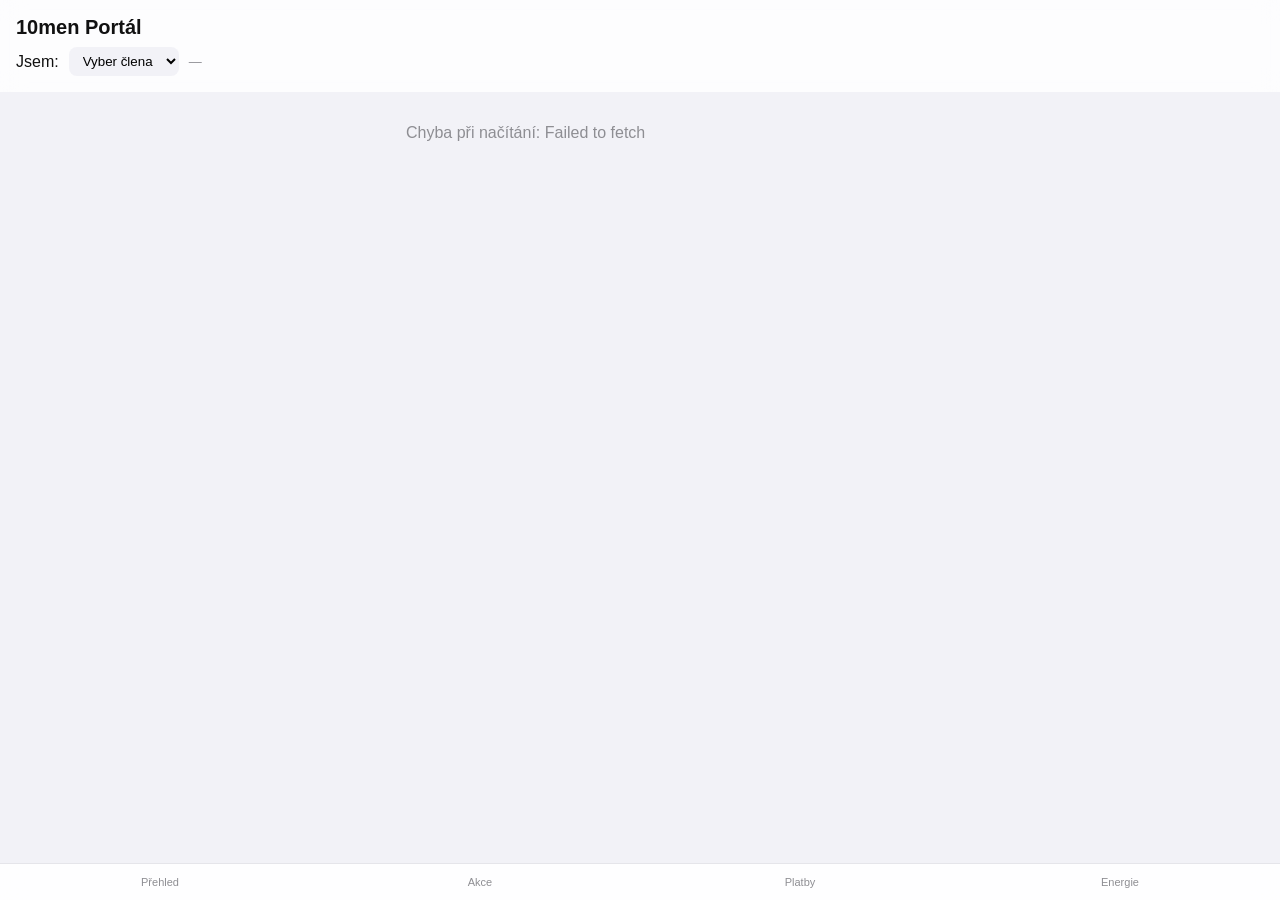
==== index_backup.html @ 1030ac2c "Create index_backup.html" ====
<!doctype html>
<html lang="cs">
<head>
  <meta charset="utf-8" />
  <meta name="viewport" content="width=device-width,initial-scale=1" />
  <title>10men Portál</title>
  <link rel="stylesheet" href="style.css" />
</head>
<body>
  <header>
    <h1>10men Portál</h1>
    <div class="topbar">
      <label>Jsem:</label>
      <select id="memberSelect">
        <option value="">Vyber člena</option>
      </select>
      <span id="status" class="status">—</span>
    </div>
  </header>

  <main id="main">
    <p class="notice">Načítám…</p>
  </main>

  <nav class="bottom">
    <button id="btnDashboard">Přehled</button>
    <button id="btnEvents">Akce</button>
    <button id="btnPayments">Platby</button>
    <button id="btnEnergy">Energie</button>
  </nav>

  <script src="api.js"></script>
  <script src="app.js"></script>
</body>
</html>
---- style.css ----
:root{
  --bg:#f2f2f7;
  --card:#ffffff;
  --text:#111;
  --muted:#8e8e93;
  --accent:#000;
}

*{
  box-sizing:border-box;
  -webkit-tap-highlight-color:transparent;
}

body{
  margin:0;
  font-family:-apple-system, BlinkMacSystemFont, "Segoe UI", Roboto, sans-serif;
  background:var(--bg);
  color:var(--text);
}

/* HEADER */

header{
  background:rgba(255,255,255,0.8);
  backdrop-filter:blur(12px);
  padding:16px;
  position:sticky;
  top:0;
  z-index:10;
}

header h1{
  margin:0;
  font-size:20px;
}

.topbar{
  margin-top:8px;
  display:flex;
  align-items:center;
  gap:10px;
}

.topbar select{
  padding:6px 10px;
  border-radius:8px;
  border:none;
  background:#f2f2f7;
}

.status{
  font-size:13px;
  color:var(--muted);
}

/* MAIN */

main{
  padding:16px;
  padding-bottom:100px;
  max-width:500px;
  margin:0 auto;
}

/* CARD */

.card{
  background:var(--card);
  border-radius:18px;
  padding:16px;
  margin-bottom:16px;

  box-shadow:
    0 2px 6px rgba(0,0,0,0.04),
    0 10px 25px rgba(0,0,0,0.06);
}

/* HERO CARD */

.card.next{
  padding:20px;
  border-radius:22px;

  box-shadow:
    0 6px 16px rgba(0,0,0,0.08),
    0 20px 40px rgba(0,0,0,0.10);
}
.card.next b{
  font-size:20px;
  line-height:1.2;
}

.card + .card{
  margin-top:12px;
}

/* TEXT */

h2{
  font-size:22px;
  margin:0 0 12px;
}

h3{
  font-size:13px;
  color:var(--muted);
  margin:20px 0 6px;
  text-transform:uppercase;
  letter-spacing:0.05em;
}

.small{
  font-size:14px;
  color:var(--muted);
}

/* BULLETIN */

.bulletin p{
  margin:8px 0 0;
  line-height:1.5;
}

/* CONCERT LIST */

.concert-row{
  display:flex;
  justify-content:space-between;
  align-items:center;

  padding:12px 14px;
  border-radius:14px;
  margin-bottom:8px;

  background:#fff;
  box-shadow:0 2px 6px rgba(0,0,0,0.05);
}
.concert-row b{
  font-size:15px;
}

.concert-row.muted{
  opacity:0.4;
}

/* BUTTONS */

button{
  background:#f2f2f7;
  border:none;
  border-radius:12px;
  padding:12px;
  font-size:15px;
}

button:active{
  transform:scale(0.96);
}

/* STATUS BUTTON COLORS */

button[onclick*="'Přijdu'"]{
  background:#eaf7ef;
}

button[onclick*="'Možná'"]{
  background:#fff4dc;
}

button[onclick*="'Nepřijdu'"]{
  background:#fdecec;
}

/* NAV */

.bottom{
  position:fixed;
  bottom:0;
  left:0;
  right:0;

  display:flex;
  justify-content:space-around;

  background:rgba(255,255,255,0.9);
  backdrop-filter:blur(12px);

  border-top:1px solid #e5e5ea;
  padding:6px 0;
}

.bottom button{
  flex:1;
  background:none;
  border:none;

  display:flex;
  flex-direction:column;
  align-items:center;
  justify-content:center;

  font-size:11px;
  color:#8e8e93;

  padding:6px 0;
}

.bottom button.active{
  color:#000;
  font-weight:600;
}

.bottom button span{
  font-size:18px;
  margin-bottom:2px;
}

.bottom button small{
  font-size:11px;
}

/* NOTICE */

.notice{
  color:var(--muted);
}
.season-title{
  margin:28px 0 10px;
  font-size:12px;
  color:#8e8e93;
  text-transform:uppercase;
  letter-spacing:0.08em;
}
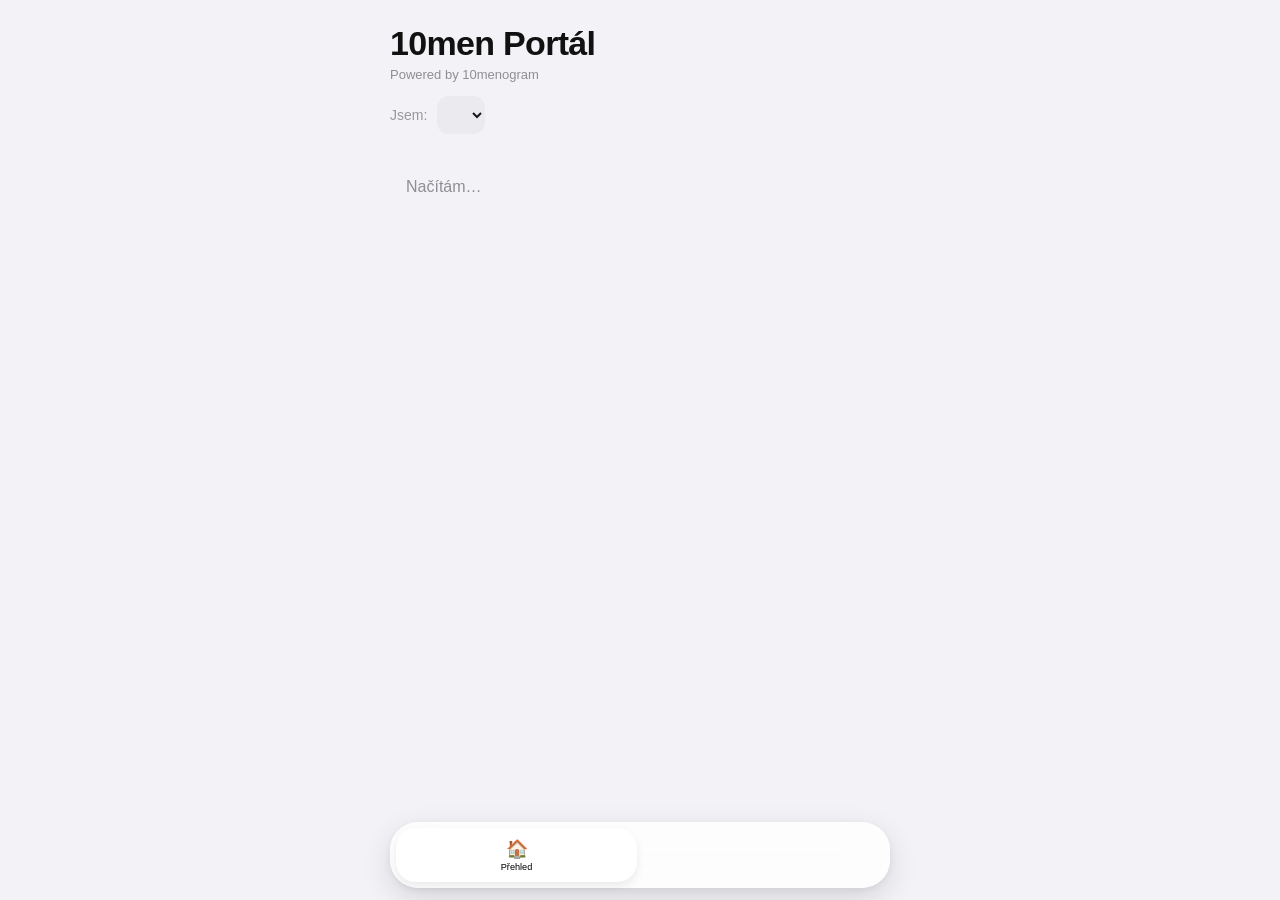
==== commit f0b72eb6: "Update index_backup.html" ====
--- a/index_backup.html
+++ b/index_backup.html
@@ -3,33 +3,34 @@
 <head>
   <meta charset="utf-8" />
   <meta name="viewport" content="width=device-width,initial-scale=1" />
-  <title>10men Portál</title>
+  <title>10men Portal</title>
   <link rel="stylesheet" href="style.css" />
 </head>
 <body>
   <header>
+  <div class="header-inner">
     <h1>10men Portál</h1>
+    <div class="subtitle">Powered by 10menogram</div>
+
     <div class="topbar">
-      <label>Jsem:</label>
-      <select id="memberSelect">
-        <option value="">Vyber člena</option>
-      </select>
-      <span id="status" class="status">—</span>
+      <span>Jsem:</span>
+      <select id="memberSelect"></select>
+      <span id="status"></span>
     </div>
-  </header>
+
+  </div>
+</header>
 
   <main id="main">
     <p class="notice">Načítám…</p>
   </main>
 
-  <nav class="bottom">
-    <button id="btnDashboard">Přehled</button>
-    <button id="btnEvents">Akce</button>
-    <button id="btnPayments">Platby</button>
-    <button id="btnEnergy">Energie</button>
-  </nav>
+  <nav class="bottom-wrap">
+  <div class="bottom">
+    
+    <button id="btnDashboard" class="active">
+      <span>🏠</span>
+      <small>Přehled</small>
+    </button>
 
-  <script src="api.js"></script>
-  <script src="app.js"></script>
-</body>
-</html>
+    <button id="btnEvents">
--- a/style.css
+++ b/style.css
@@ -21,31 +21,54 @@
 /* HEADER */
 
 header{
-  background:rgba(255,255,255,0.8);
-  backdrop-filter:blur(12px);
-  padding:16px;
   position:sticky;
   top:0;
   z-index:10;
+
+  background:rgba(242,242,247,0.7);
+  backdrop-filter:blur(20px);
+
+  padding:24px 16px 12px;
+}
+
+.header-inner{
+  max-width:500px;
+  margin:0 auto;
 }
 
 header h1{
   margin:0;
-  font-size:20px;
+  font-size:34px;
+  font-weight:700;
+  letter-spacing:-0.02em;
+}
+
+header .subtitle{
+  font-size:13px;
+  color:#8e8e93;
+  margin-top:4px;
 }
 
 .topbar{
-  margin-top:8px;
+  margin-top:14px;
   display:flex;
   align-items:center;
   gap:10px;
+  opacity:0.9;
 }
 
 .topbar select{
-  padding:6px 10px;
-  border-radius:8px;
+  padding:10px 14px;
+  border-radius:12px;
   border:none;
-  background:#f2f2f7;
+  background:#e9e9ee;
+
+  font-size:14px;
+}
+
+.topbar span{
+  font-size:14px;
+  color:#8e8e93;
 }
 
 .status{
@@ -57,7 +80,7 @@
 
 main{
   padding:16px;
-  padding-bottom:100px;
+  padding-bottom:120px;
   max-width:500px;
   margin:0 auto;
 }
@@ -173,50 +196,66 @@
 
 /* NAV */
 
-.bottom{
+.bottom-wrap{
   position:fixed;
-  bottom:0;
+  bottom:12px;
   left:0;
   right:0;
-
-  display:flex;
-  justify-content:space-around;
-
-  background:rgba(255,255,255,0.9);
-  backdrop-filter:blur(12px);
-
-  border-top:1px solid #e5e5ea;
-  padding:6px 0;
+  display:flex;
+  justify-content:center;
+  z-index:20;
+}
+
+.bottom{
+  display:flex;
+  gap:6px;
+
+  width:calc(100% - 24px);   /* 🔥 KLÍČOVÉ */
+  max-width:500px;           /* drží mobil feel na větších displejích */
+
+  background:rgba(255,255,255,0.85);
+  backdrop-filter:blur(20px);
+
+  padding:6px;
+  border-radius:28px;
+
+  box-shadow:
+    0 10px 30px rgba(0,0,0,0.12),
+    0 2px 8px rgba(0,0,0,0.06);
 }
 
 .bottom button{
-  flex:1;
-  background:none;
-  border:none;
-
   display:flex;
   flex-direction:column;
   align-items:center;
   justify-content:center;
 
+  flex:1; 
+
+  padding:10px 14px;
+  border:none;
+  background:transparent;
+  border-radius:20px;
+
   font-size:11px;
   color:#8e8e93;
 
-  padding:6px 0;
+  transition:all 0.2s ease;
 }
 
 .bottom button.active{
+  background:#fff;
   color:#000;
-  font-weight:600;
+
+  box-shadow:0 4px 10px rgba(0,0,0,0.08);
 }
 
 .bottom button span{
   font-size:18px;
-  margin-bottom:2px;
 }
 
 .bottom button small{
-  font-size:11px;
+  margin-top:2px;
 }
 
 /* NOTICE */
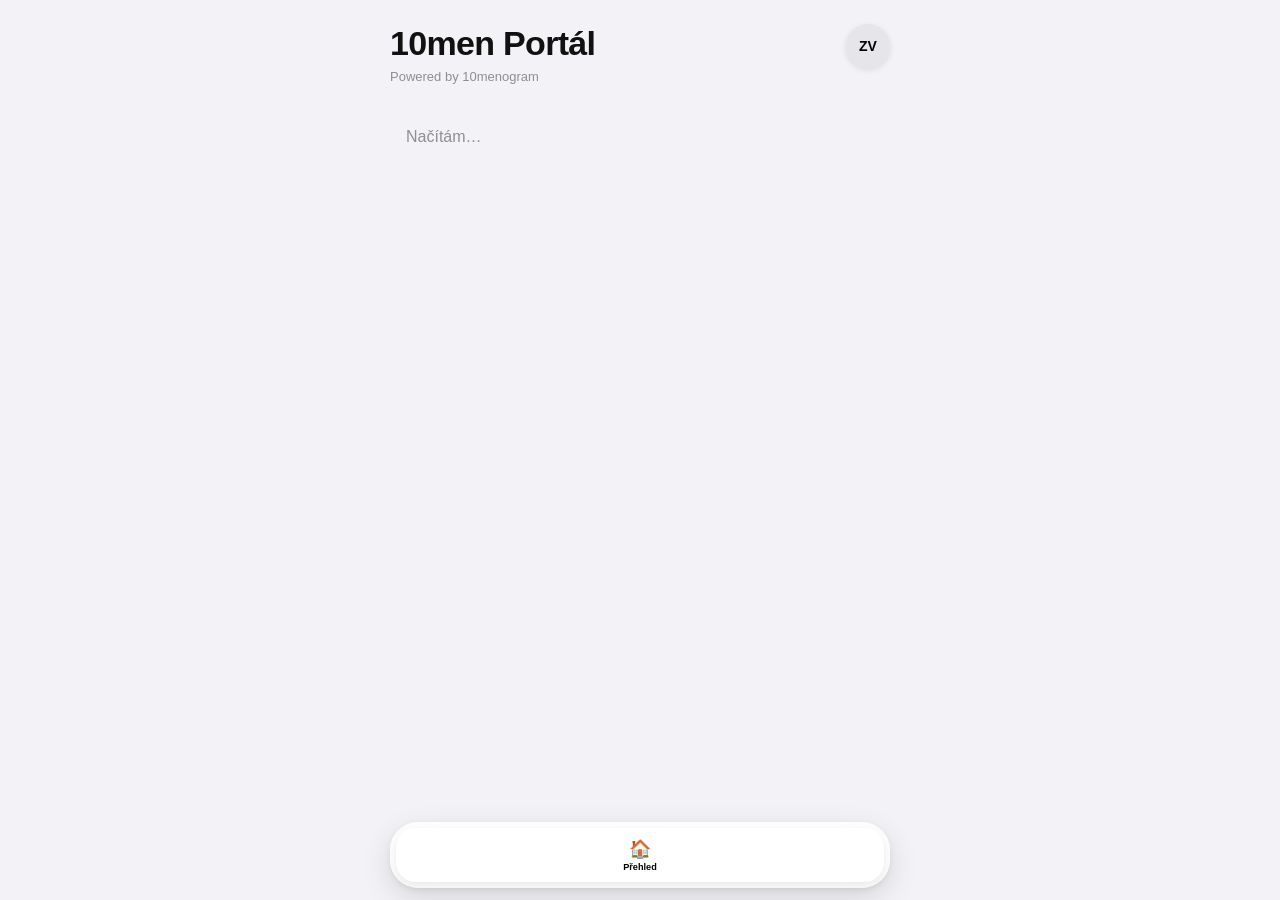
==== commit 3a82b4c5: "Update index_backup.html" ====
--- a/index_backup.html
+++ b/index_backup.html
@@ -9,13 +9,14 @@
 <body>
   <header>
   <div class="header-inner">
-    <h1>10men Portál</h1>
-    <div class="subtitle">Powered by 10menogram</div>
 
-    <div class="topbar">
-      <span>Jsem:</span>
-      <select id="memberSelect"></select>
-      <span id="status"></span>
+    <div class="header-row">
+      <div>
+        <h1>10men Portál</h1>
+        <div class="subtitle">Powered by 10menogram</div>
+      </div>
+
+      <div id="profileBtn" class="profile-btn">ZV</div>
     </div>
 
   </div>
@@ -33,4 +34,3 @@
       <small>Přehled</small>
     </button>
 
-    <button id="btnEvents">
--- a/style.css
+++ b/style.css
@@ -45,8 +45,14 @@
 
 header .subtitle{
   font-size:13px;
-  color:#8e8e93;
-  margin-top:4px;
+  color:var(--muted);
+  margin-top:6px;
+}
+
+.header-row{
+  display:flex;
+  justify-content:space-between;
+  align-items:flex-start;
 }
 
 .topbar{
@@ -76,6 +82,61 @@
   color:var(--muted);
 }
 
+.modal{
+  position:fixed;
+  inset:0;
+  z-index:100;
+}
+
+.hidden{
+  display:none;
+}
+
+.modal-backdrop{
+  position:absolute;
+  inset:0;
+  background:rgba(0,0,0,0.3);
+}
+
+.modal-content{
+  position:absolute;
+  bottom:0;
+  left:0;
+  right:0;
+
+  background:#fff;
+  border-radius:20px 20px 0 0;
+
+  padding:10px 0;
+  max-height:70%;
+  overflow:auto;
+  box-shadow:0 -4px 20px rgba(0,0,0.1);
+}
+
+.modal-header{
+  text-align:center;
+  font-size:15px;
+  font-weight:600;
+  padding:10px 0 14px;
+  color:#8e8e93;
+}
+
+.member-row{
+  padding:18px 16px;
+  font-size:17px;
+  border-bottom:1px solid #e5e5ea;
+  cursor:pointer;
+}
+
+.member-row:active{
+  background:#e5e5ea;
+}
+
+.active-member{
+  background:#f2f2f7;
+  border-radius:12px;
+  font-weight:600;
+}
 /* MAIN */
 
 main{
@@ -169,11 +230,13 @@
 /* BUTTONS */
 
 button{
+  padding:10px 16px;
+  border-radius:10px;
+  border:none;
   background:#f2f2f7;
-  border:none;
-  border-radius:12px;
-  padding:12px;
+  color:#007aff;
   font-size:15px;
+  font-weight:600;
 }
 
 button:active{
@@ -194,6 +257,27 @@
   background:#fdecec;
 }
 
+.profile-btn{
+  width:44px;
+  height:44px;
+  border-radius:50%;
+
+  background:#e5e5ea;
+  color:#000;
+
+  display:flex;
+  align-items:center;
+  justify-content:center;
+
+  font-weight:600;
+  font-size:14px;
+
+  margin-top:4px
+
+  cursor:pointer;
+
+  box-shadow:0 2px 6px rgba(0,0,0,0.1);
+}
 /* NAV */
 
 .bottom-wrap{
@@ -256,6 +340,36 @@
 
 .bottom button small{
   margin-top:2px;
+}
+
+select{
+  width:100%;
+  padding:12px 14px;        /* 🔥 větší */
+  font-size:15px;           /* iOS standard */
+  border-radius:10px;
+  border:none;
+  background:#f2f2f7;
+}
+
+input{
+  width:100%;
+  padding:12px 14px;        /* 🔥 větší */
+  font-size:15px;
+  border-radius:10px;
+  border:1px solid #ddd;
+  background:#fff;
+}
+
+input:focus,
+select:focus{
+  outline:none;
+  border:1px solid #007aff;
+  box-shadow:0 0 0 2px rgba(0,122,255,0.15);
+}
+
+.card label{
+  display:block;
+  margin-top:16px;
 }
 
 /* NOTICE */
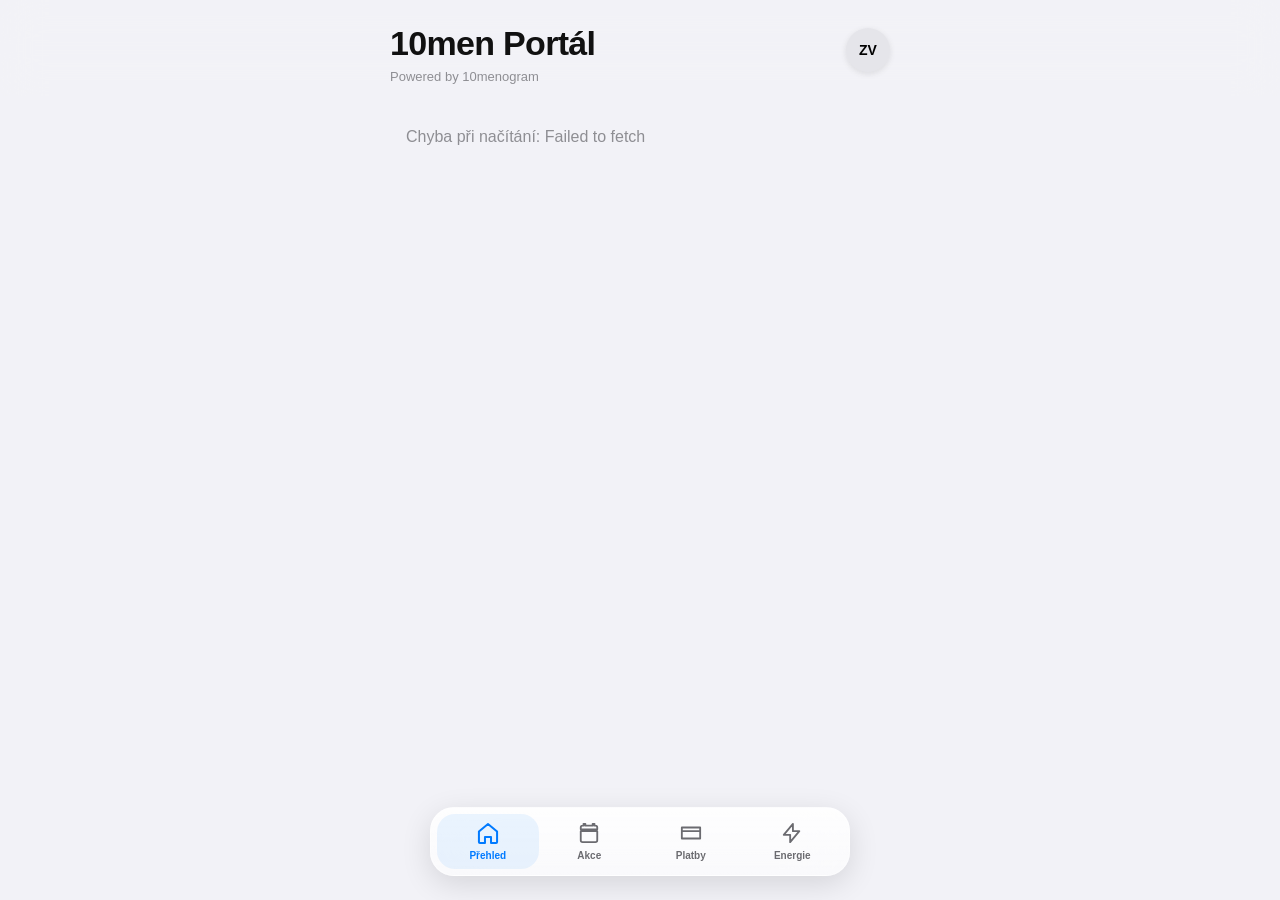
==== commit 50f27b43: "Update index_backup.html" ====
--- a/index_backup.html
+++ b/index_backup.html
@@ -5,32 +5,78 @@
   <meta name="viewport" content="width=device-width,initial-scale=1" />
   <title>10men Portal</title>
   <link rel="stylesheet" href="style.css" />
+  <link rel="apple-touch-icon" href="icon.png">
 </head>
 <body>
+
   <header>
-  <div class="header-inner">
-
-    <div class="header-row">
-      <div>
-        <h1>10men Portál</h1>
-        <div class="subtitle">Powered by 10menogram</div>
+    <div class="header-inner">
+      <div class="header-row">
+        <div>
+          <h1>10men Portál</h1>
+          <div class="subtitle">Powered by 10menogram</div>
+        </div>
+        <div id="profileBtn" class="profile-btn">ZV</div>
       </div>
-
-      <div id="profileBtn" class="profile-btn">ZV</div>
     </div>
-
-  </div>
-</header>
+  </header>
 
   <main id="main">
     <p class="notice">Načítám…</p>
   </main>
 
   <nav class="bottom-wrap">
-  <div class="bottom">
-    
-    <button id="btnDashboard" class="active">
-      <span>🏠</span>
-      <small>Přehled</small>
-    </button>
+    <div class="bottom">
+      <button id="btnDashboard" class="active">
+  <span class="icon">
+    <svg viewBox="0 0 24 24">
+      <path d="M3 10.5L12 3l9 7.5V21a1 1 0 0 1-1 1h-5v-6H9v6H4a1 1 0 0 1-1-1z"/>
+    </svg>
+  </span>
+  <small>Přehled</small>
+</button>
+      <button id="btnEvents">
+  <span class="icon">
+    <svg viewBox="0 0 24 24">
+      <path d="M6 2v2H5a2 2 0 0 0-2 2v2h18V6a2 2 0 0 0-2-2h-1V2h-2v2H8V2H6zm15 8H3v10a2 2 0 0 0 2 2h14a2 2 0 0 0 2-2V10z"/>
+    </svg>
+  </span>
+  <small>Akce</small>
+</button>
+      <button id="btnPayments">
+  <span class="icon">
+    <svg viewBox="0 0 24 24">
+      <path d="M2 6h20v12H2zM2 10h20"/>
+    </svg>
+  </span>
+  <small>Platby</small>
+</button>
+      <button id="btnEnergy">
+  <span class="icon">
+    <svg viewBox="0 0 24 24">
+      <path d="M13 2L3 14h7v8l10-12h-7z"/>
+    </svg>
+  </span>
+  <small>Energie</small>
+</button>
+    </div>
+  </nav>
 
+  <!-- MEMBER MODAL -->
+  <div id="memberModal" class="modal hidden">
+    <div class="modal-backdrop" onclick="closeMemberModal()"></div>
+    <div class="modal-content">
+      <div class="modal-header">
+        <b>Vyber člena</b>
+      </div>
+      <div id="memberList"></div>
+    </div>
+  </div>
+
+  <!-- PIN zatím vypnut -->
+
+  <script src="api.js"></script>
+  <script src="app.js" defer></script>
+
+</body>
+</html>
--- a/style.css
+++ b/style.css
@@ -153,10 +153,6 @@
   border-radius:18px;
   padding:16px;
   margin-bottom:16px;
-
-  box-shadow:
-    0 2px 6px rgba(0,0,0,0.04),
-    0 10px 25px rgba(0,0,0,0.06);
 }
 
 /* HERO CARD */
@@ -198,6 +194,13 @@
   color:var(--muted);
 }
 
+.section-title{
+  font-size:13px;
+  color:var(--muted);
+  font-weight:600;
+  margin:20px 0 6px;
+}
+
 /* BULLETIN */
 
 .bulletin p{
@@ -227,16 +230,45 @@
   opacity:0.4;
 }
 
+.swipe-wrapper{
+  position: relative;
+  overflow: hidden;
+  border-radius: 18px;
+  margin-bottom: 12px;
+}
+
+.swipe-bg{
+  position: absolute;
+  inset: 0;
+  display: flex;
+  align-items: center;
+  font-weight: 700;
+  font-size: 15px;
+  border-radius: 18px;
+  transition: background 0.1s;
+}
+
 /* BUTTONS */
 
 button{
-  padding:10px 16px;
-  border-radius:10px;
+  display:inline-flex;
+  align-items:center;
+  gap:6px;
+
+  padding:10px 14px;
+  border-radius:12px;
   border:none;
+
+  font-size:14px;
+  font-weight:600;
+
   background:#f2f2f7;
   color:#007aff;
-  font-size:15px;
-  font-weight:600;
+}
+
+.primary-btn{
+  background:#007aff;
+  color:#fff;
 }
 
 button:active{
@@ -245,16 +277,19 @@
 
 /* STATUS BUTTON COLORS */
 
-button[onclick*="'Přijdu'"]{
-  background:#eaf7ef;
-}
-
-button[onclick*="'Možná'"]{
-  background:#fff4dc;
-}
-
-button[onclick*="'Nepřijdu'"]{
-  background:#fdecec;
+.btn-yes{
+  background:#e6f4ea;
+  color:#34c759;
+}
+
+.btn-maybe{
+  background:#fff3cd;
+  color:#ff9f0a;
+}
+
+.btn-no{
+  background:#fdecea;
+  color:#ff3b30;
 }
 
 .profile-btn{
@@ -272,7 +307,7 @@
   font-weight:600;
   font-size:14px;
 
-  margin-top:4px
+  margin-top:4px;
 
   cursor:pointer;
 
@@ -290,48 +325,75 @@
   z-index:20;
 }
 
+.bottom-wrap{
+  position:fixed;
+  bottom:0;
+  left:0;
+  right:0;
+
+  display:flex;
+  justify-content:center;
+
+  padding-bottom:calc(12px + env(safe-area-inset-bottom));
+  pointer-events:none;
+}
+
 .bottom{
   display:flex;
-  gap:6px;
-
-  width:calc(100% - 24px);   /* 🔥 KLÍČOVÉ */
-  max-width:500px;           /* drží mobil feel na větších displejích */
-
-  background:rgba(255,255,255,0.85);
-  backdrop-filter:blur(20px);
-
+  justify-content:space-between; /* 🔥 klíčové */
+
+  width:100%;           /* 👉 roztáhne */
+  max-width:420px;      /* 👉 iPhone šířka */
+  
+  margin:12px;
   padding:6px;
-  border-radius:28px;
-
-  box-shadow:
-    0 10px 30px rgba(0,0,0,0.12),
-    0 2px 8px rgba(0,0,0,0.06);
+
+  background:linear-gradient(
+    to bottom,
+    rgba(255,255,255,0.9),
+    rgba(255,255,255,0.6)
+  );
+  backdrop-filter:blur(30px);
+  -webkit-backdrop-filter:blur(20px);
+  border:1px solid rgba(255,255,255,0.4);
+  border-radius:24px;
+  box-shadow:0 8px 30px rgba(0,0,0,0.12);
+
+  pointer-events:auto;
 }
 
 .bottom button{
+  flex:1; /* 🔥 rovnoměrná šířka */
+
   display:flex;
   flex-direction:column;
   align-items:center;
   justify-content:center;
 
-  flex:1; 
-
-  padding:10px 14px;
+  gap:4px;
+
   border:none;
   background:transparent;
-  border-radius:20px;
-
-  font-size:11px;
-  color:#8e8e93;
+
+  padding:8px 4px;
+  border-radius:18px;
+
+  font-size:12px;
+  color:#6b6b70;
 
   transition:all 0.2s ease;
 }
 
 .bottom button.active{
-  background:#fff;
-  color:#000;
-
-  box-shadow:0 4px 10px rgba(0,0,0,0.08);
+  background:rgba(0,122,255,0.08); /* jemnější */
+  color:#007aff;
+
+  transform:none; /* 🔥 vypnout scale */
+}
+
+.bottom button.active .icon svg{
+  stroke:#007aff;
+  transform:scale(1.1);
 }
 
 .bottom button span{
@@ -360,6 +422,18 @@
   background:#fff;
 }
 
+input[type="date"],
+input[type="time"]{
+  width: 100%;
+  padding: 12px 14px;
+  font-size: 15px;
+  border-radius: 10px;
+  border: 1px solid #ddd;
+  background: #fff;
+  appearance: none;
+  -webkit-appearance: none;
+}
+
 input:focus,
 select:focus{
   outline:none;
@@ -384,3 +458,185 @@
   text-transform:uppercase;
   letter-spacing:0.08em;
 }
+
+/* EVENTS */
+
+.event-card{
+  background:#fff;
+  border-radius:18px;
+  padding:16px;
+  margin-bottom:14px;
+
+  box-shadow:
+    0 2px 6px rgba(0,0,0,0.04),
+    0 10px 25px rgba(0,0,0,0.06);
+}
+
+.event-card.main{
+  padding:20px;
+}
+
+.event-title{
+  font-size:22px;
+  font-weight:700;
+  margin-bottom:6px;
+}
+
+.event-meta{
+  font-size:14px;
+  color:#6b6b70;
+}
+
+.event-place{
+  margin-top:4px;
+  font-size:14px;
+  color:#8e8e93;
+}
+
+.event-label{
+  font-size:12px;
+  text-transform:uppercase;
+  color:#8e8e93;
+  margin-bottom:10px;
+  letter-spacing:0.05em;
+}
+
+.event-row{
+  display:flex;
+  justify-content:space-between;
+  align-items:center;
+  padding:10px 0;
+  border-bottom:1px solid #eee;
+}
+
+.event-row:last-child{
+  border-bottom:none;
+}
+
+.ios-textarea{
+  width:100%;
+  border-radius:12px;
+  border:1px solid #ddd;
+  padding:12px;
+  font-size:15px;
+  margin-bottom:10px;
+}
+
+.primary-btn{
+  background:#007aff;
+  color:#fff;
+  border:none;
+  padding:10px 14px;
+  border-radius:10px;
+}
+
+.attendance-buttons button{
+  flex:1;
+  justify-content:center;
+  padding:12px 10px;
+  border-radius:14px;
+}
+
+.back-btn{
+  margin-bottom:10px;
+  background:none;
+  color:#007aff;
+  font-weight:500;
+}
+
+.status-Přijdu{
+  color:#34c759;
+}
+
+.status-Možná{
+  color:#ff9f0a;
+}
+
+.status-Nepřijdu{
+  color:#ff3b30;
+}
+
+.icon{
+  width:22px;
+  height:22px;
+  display:inline-flex;
+  align-items:center;
+  justify-content:center;
+}
+
+.icon svg{
+  width:100%;
+  height:100%;
+  fill:none;
+  stroke:currentColor;
+  stroke-width:2;
+  stroke-linecap:round;
+  stroke-linejoin:round;
+}
+
+.bottom button.active .icon svg{
+  stroke:#007aff;
+}
+
+/* HEATMAPA */
+.heatmap{
+  border-collapse: collapse;
+  font-size: 12px;
+  white-space: nowrap;
+}
+.heatmap-event-col{
+  min-width: 120px;
+}
+.heatmap-th{
+  padding: 4px 6px;
+  text-align: center;
+  font-weight: 600;
+  color: var(--muted);
+}
+.heatmap-label{
+  padding: 6px 8px 6px 0;
+  font-size: 12px;
+  color: var(--text);
+  max-width: 140px;
+  overflow: hidden;
+  text-overflow: ellipsis;
+}
+.heatmap-date{
+  color: var(--muted);
+  font-size: 11px;
+}
+.heatmap-cell{
+  width: 28px;
+  height: 28px;
+  text-align: center;
+  border-radius: 6px;
+  font-size: 11px;
+  color: #555;
+}
+
+/* ANIMACE */
+
+@keyframes fadeInUp {
+  from {
+    opacity: 0;
+    transform: translateY(12px);
+  }
+  to {
+    opacity: 1;
+    transform: translateY(0);
+  }
+}
+
+.card, .concert-row, .season-title {
+  animation: fadeInUp 0.3s ease both;
+}
+
+.swipe-card {
+  animation: fadeInUp 0.3s ease both;
+  position: relative;
+  margin-bottom: 0;
+  border-radius: 18px;
+  cursor: pointer;
+  touch-action: pan-y;
+  background: #fff;
+}
